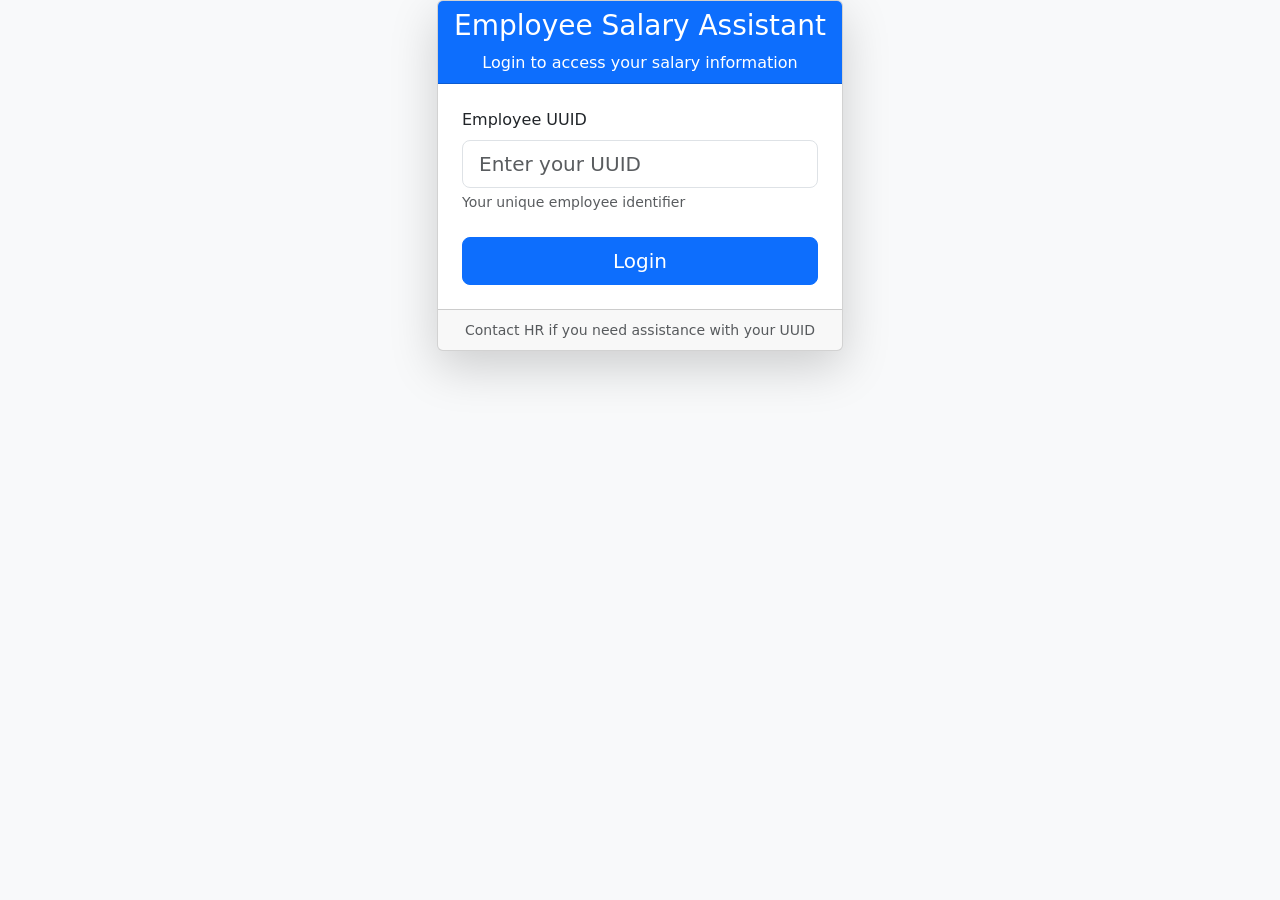
==== Emp_salary_Project/templates/login.html @ 6cfb1feb "Added user auth, change every file" ====
<!DOCTYPE html>
<html lang="en">
<head>
    <meta charset="UTF-8">
    <meta name="viewport" content="width=device-width, initial-scale=1.0">
    <title>Salary Information Assistant - Login</title>
    <link href="https://cdn.jsdelivr.net/npm/bootstrap@5.3.2/dist/css/bootstrap.min.css" rel="stylesheet">
    <link rel="stylesheet" href="/static/style.css">
</head>
<body class="d-flex align-items-center justify-content-center bg-light">
    <div class="login-container">
        <div class="card shadow-lg">
            <div class="card-header bg-primary text-white text-center">
                <h3>Employee Salary Assistant</h3>
                <p class="mb-0">Login to access your salary information</p>
            </div>
            <div class="card-body p-4">
                <form id="login-form" autocomplete="off">
                    <div class="mb-4">
                        <label for="employee-uuid" class="form-label">Employee UUID</label>
                        <input type="text" class="form-control form-control-lg" id="employee-uuid" 
                               placeholder="Enter your UUID" required autocomplete="new-password" 
                               autocorrect="off" autocapitalize="off" spellcheck="false">
                        <div class="form-text">Your unique employee identifier</div>
                    </div>
                    
                    <div class="mb-3">
                        <div id="login-status" class="text-center"></div>
                    </div>
                    
                    <div class="d-grid gap-2">
                        <button type="submit" class="btn btn-primary btn-lg">Login</button>
                    </div>
                </form>
            </div>
            <div class="card-footer text-center">
                <small class="text-muted">Contact HR if you need assistance with your UUID</small>
            </div>
        </div>
    </div>

    <script src="https://cdn.jsdelivr.net/npm/bootstrap@5.3.2/dist/js/bootstrap.bundle.min.js"></script>
    <script src="/static/login.js"></script>
</body>
</html>
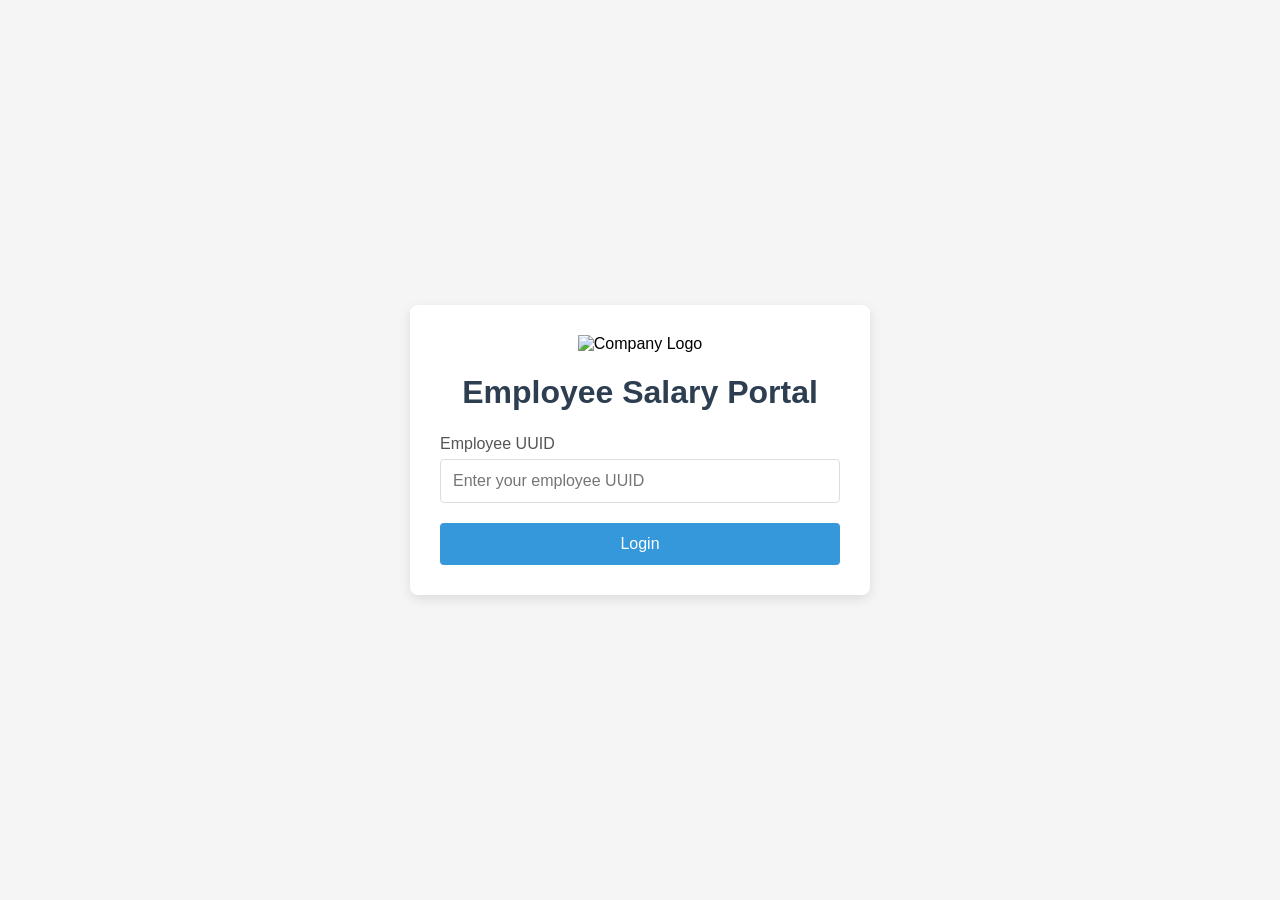
==== commit a646f680: "vector db properply set up and giving successfull response for user query but precise as used a free" ====
--- a/Emp_salary_Project/templates/login.html
+++ b/Emp_salary_Project/templates/login.html
@@ -3,43 +3,158 @@
 <head>
     <meta charset="UTF-8">
     <meta name="viewport" content="width=device-width, initial-scale=1.0">
-    <title>Salary Information Assistant - Login</title>
-    <link href="https://cdn.jsdelivr.net/npm/bootstrap@5.3.2/dist/css/bootstrap.min.css" rel="stylesheet">
-    <link rel="stylesheet" href="/static/style.css">
+    <title>Employee Salary Portal - Login</title>
+    <style>
+        body {
+            font-family: 'Segoe UI', Tahoma, Geneva, Verdana, sans-serif;
+            background-color: #f5f5f5;
+            margin: 0;
+            padding: 0;
+            display: flex;
+            justify-content: center;
+            align-items: center;
+            height: 100vh;
+        }
+        .login-container {
+            background-color: white;
+            border-radius: 8px;
+            box-shadow: 0 4px 12px rgba(0, 0, 0, 0.1);
+            padding: 30px;
+            width: 400px;
+            max-width: 90%;
+        }
+        h1 {
+            text-align: center;
+            color: #2c3e50;
+            margin-bottom: 24px;
+        }
+        .logo {
+            text-align: center;
+            margin-bottom: 20px;
+        }
+        .logo img {
+            height: 60px;
+        }
+        .form-group {
+            margin-bottom: 20px;
+        }
+        label {
+            display: block;
+            margin-bottom: 6px;
+            color: #555;
+            font-weight: 500;
+        }
+        input[type="text"] {
+            width: 100%;
+            padding: 12px;
+            border: 1px solid #ddd;
+            border-radius: 4px;
+            font-size: 16px;
+            box-sizing: border-box;
+        }
+        button {
+            background-color: #3498db;
+            color: white;
+            border: none;
+            border-radius: 4px;
+            padding: 12px 16px;
+            font-size: 16px;
+            cursor: pointer;
+            width: 100%;
+            transition: background-color 0.3s;
+        }
+        button:hover {
+            background-color: #2980b9;
+        }
+        .error-message {
+            color: #e74c3c;
+            margin-top: 20px;
+            text-align: center;
+            display: none;
+        }
+    </style>
 </head>
-<body class="d-flex align-items-center justify-content-center bg-light">
+<body>
     <div class="login-container">
-        <div class="card shadow-lg">
-            <div class="card-header bg-primary text-white text-center">
-                <h3>Employee Salary Assistant</h3>
-                <p class="mb-0">Login to access your salary information</p>
-            </div>
-            <div class="card-body p-4">
-                <form id="login-form" autocomplete="off">
-                    <div class="mb-4">
-                        <label for="employee-uuid" class="form-label">Employee UUID</label>
-                        <input type="text" class="form-control form-control-lg" id="employee-uuid" 
-                               placeholder="Enter your UUID" required autocomplete="new-password" 
-                               autocorrect="off" autocapitalize="off" spellcheck="false">
-                        <div class="form-text">Your unique employee identifier</div>
-                    </div>
-                    
-                    <div class="mb-3">
-                        <div id="login-status" class="text-center"></div>
-                    </div>
-                    
-                    <div class="d-grid gap-2">
-                        <button type="submit" class="btn btn-primary btn-lg">Login</button>
-                    </div>
-                </form>
-            </div>
-            <div class="card-footer text-center">
-                <small class="text-muted">Contact HR if you need assistance with your UUID</small>
-            </div>
+        <div class="logo">
+            <img src="/static/logo.png" alt="Company Logo" onerror="this.src='/api/placeholder/200/60'; this.onerror=null;">
         </div>
+        <h1>Employee Salary Portal</h1>
+        <div class="form-group">
+            <label for="employee-id">Employee UUID</label>
+            <input type="text" id="employee-id" placeholder="Enter your employee UUID">
+        </div>
+        <button id="login-button">Login</button>
+        <div id="error-message" class="error-message">Invalid employee UUID. Please try again.</div>
     </div>
 
-    <script src="https://cdn.jsdelivr.net/npm/bootstrap@5.3.2/dist/js/bootstrap.bundle.min.js"></script>
-    <script src="/static/login.js"></script>
+    <script>
+        document.addEventListener('DOMContentLoaded', function() {
+            const loginButton = document.getElementById('login-button');
+            const employeeIdInput = document.getElementById('employee-id');
+            const errorMessage = document.getElementById('error-message');
+
+            // Check if already logged in
+            const checkSession = async () => {
+                try {
+                    const response = await fetch('/chat-history', {
+                        method: 'GET',
+                        headers: {
+                            'Content-Type': 'application/json'
+                        }
+                    });
+                    
+                    if (response.ok) {
+                        window.location.href = '/chat';
+                    }
+                } catch (error) {
+                    console.error('Session check failed:', error);
+                }
+            };
+            
+            // Check session on page load
+            checkSession();
+
+            // Login function
+            const login = async () => {
+                const employeeId = employeeIdInput.value.trim();
+                
+                if (!employeeId) {
+                    errorMessage.style.display = 'block';
+                    return;
+                }
+
+                try {
+                    const response = await fetch('/verify-employee', {
+                        method: 'POST',
+                        headers: {
+                            'Content-Type': 'application/json'
+                        },
+                        body: JSON.stringify({ employee_id: employeeId })
+                    });
+                    
+                    const data = await response.json();
+                    
+                    if (data.verified) {
+                        // Redirect to chat page on successful login
+                        window.location.href = '/chat';
+                    } else {
+                        errorMessage.style.display = 'block';
+                    }
+                } catch (error) {
+                    console.error('Login failed:', error);
+                    errorMessage.style.display = 'block';
+                }
+            };
+
+            // Event listeners
+            loginButton.addEventListener('click', login);
+            employeeIdInput.addEventListener('keypress', function(e) {
+                if (e.key === 'Enter') {
+                    login();
+                }
+            });
+        });
+    </script>
 </body>
 </html>
